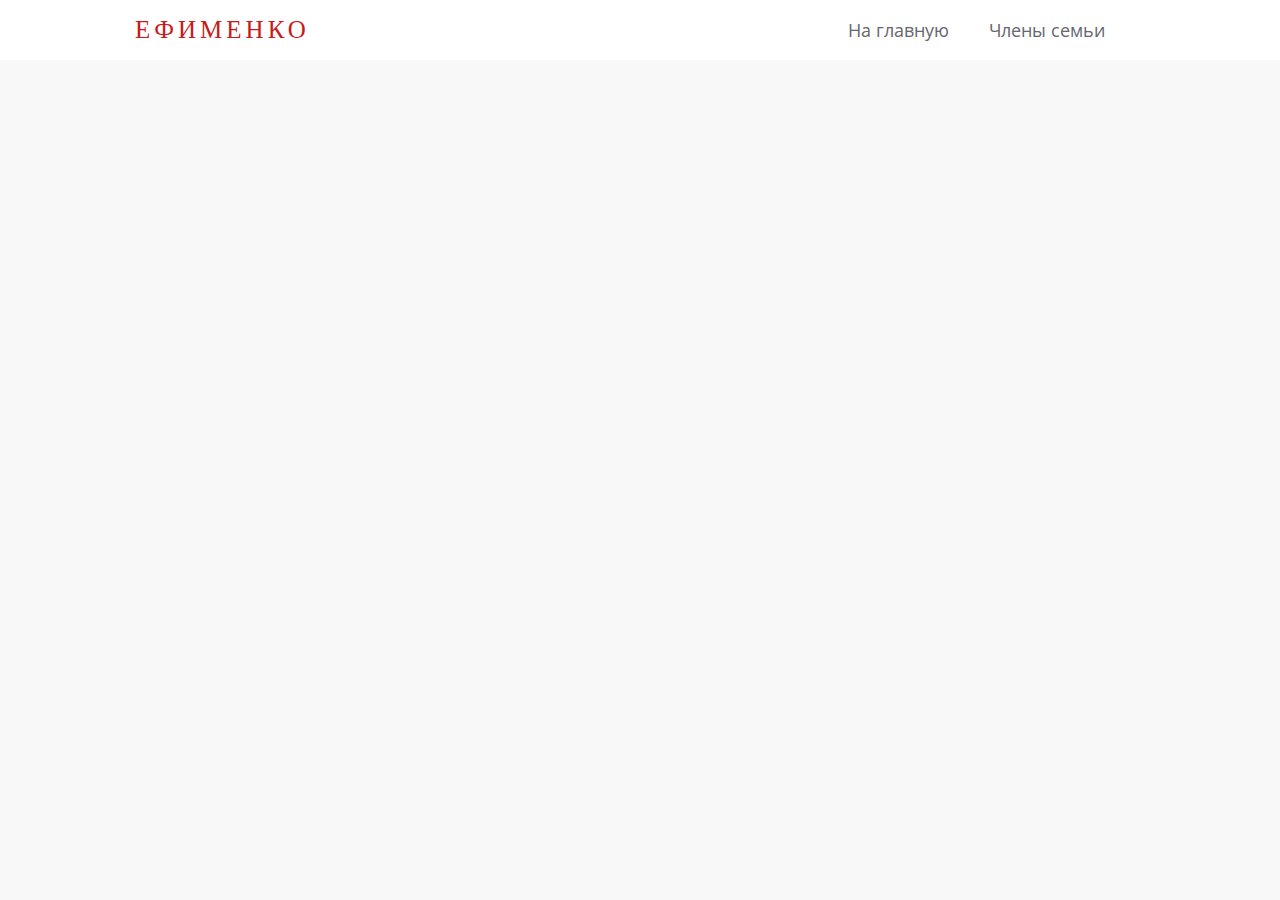
==== Family__album.html @ 58ba0027 "feat: add an about page" ====
<!DOCTYPE html>
<html lang="en">
<head>
    <meta charset="UTF-8">
    <meta http-equiv="X-UA-Compatible" content="IE=edge">
    <meta name="viewport" content="width=device-width, initial-scale=1.0">
    <link rel="stylesheet" type="text/css" href="../css/style_album.css">
    <link href="https://fonts.googleapis.com/css2?family=Roboto:ital,wght@0,400;0,700;1,400;1,700&display=swap" rel="stylesheet"> 
    <link href="https://fonts.googleapis.com/css2?family=Open+Sans:ital,wght@1,300&family=Roboto:ital,wght@0,400;0,700;1,400;1,700&display=swap" rel="stylesheet"> 
    <link href="https://fonts.googleapis.com/css2?family=Open+Sans:wght@300&family=Roboto:ital,wght@0,400;0,700;1,400;1,700&family=Varela+Round&display=swap" rel="stylesheet">
    <link href="https://fonts.googleapis.com/css2?family=Alata&family=Oswald:wght@300;400&family=Roboto:wght@100;300;400&display=swap" rel="stylesheet"> 
    <title>Семейный альбом</title>
</head>
<body>
    <header class="header">
        <div class="container">
            <div class="header__inner">
                <div class="header__logo">
                    Ефименко
                </div>
                <nav class="nav">
                    <div class="nav__link">
                        <a href="../html/index.html"  class="text" target="_blank" > На главную</a> 

                    </div>
                    <div class="nav__link"> 
                        <a href="../html/family__members.html"  class="text" target="_blank" > Члены семьи</a> 
                    </div>
                </nav>
            </div>
        </div>
    </header>
    
</body>
</html>
---- css/style_album.css ----
*
{
	box-sizing: border-box;
}
h1, h2, h3, h4, h5, h6
{
	margin: 0 auto;
}
body
{
    background-color: #F8F8F8;
	margin: 0px 0px;
}
a
{
    text-decoration: none;
}
.text
{
	text-decoration: none;
	color: #676770;
	font-family: 'Open Sans';
	font-style: normal;
	font-weight: 400;
	font-size: 18px;
	line-height: 20px;
	text-decoration: none;
	transition: color .1s linear;
    transition: font-size 0.3s ease-out;

}
.text:hover
{
	color: #2385db;
    font-size: 21px;

}

.container
{
	width: 100%;
	max-width: 1440px;
	margin: 0 auto;
	padding: 0 135px;

}
/*Header*/
.header
{
    background-color: white;
	width: 100%;
	z-index: 1000;
}
.header__inner
{

	padding:15px 0;
	display: flex;
	justify-content: space-between;
	width: 100%;
	height: 60px;
}
.header__logo
{
    cursor: default;
    font-family: 'Alata';
	font-style: normal;
	font-weight: 400;
	font-size: 25px;
	line-height: 25px;
	letter-spacing: 4px;
	text-transform: uppercase;

	color: #ca1a1a;

}
/*Nav*/
.nav
{
    display: flex;
}
.nav__link
{
    cursor: default;
    padding:5px 0;
    margin-right: 40px;
	
}

/*features*/
.features
{
	width: 100%;
	z-index: 1000;
}
.features__inner
{
    padding-top: 130px;
	display: flex;
    flex-wrap: wrap;

}
.color
{
    width: 90%;
    background-color: white;
    border-radius: 10px;
    padding: 15px 15px;
}

.anketa
{
    align-items: center;
    padding-bottom: 50px;
    width: 33.33%;
}
@media screen and (max-width:1250px)
{
    .container
{
	width: 100%;
	max-width: 1440px;
	margin: 0 auto;
	padding: 0 50px;

}
}
@media screen and (max-width:1110px)
{
    .anketa
{
    align-items: center;
    padding-bottom: 50px;
    width: 50%;
}
}
@media screen and (max-width:755px)
{
    .container
{
	width: 100%;
	max-width: 1440px;
	margin: 0 auto;
	padding: 0 60px;

}
    img
{
   width: 100%;
   object-fit: cover;

}
    .anketa
{
    align-items: center;
    padding-bottom: 50px;
    width: 100%;
}
.color
{
    width: 100%;
    background-color: white;
    border-radius: 10px;
    padding: 15px 15px;
}

}
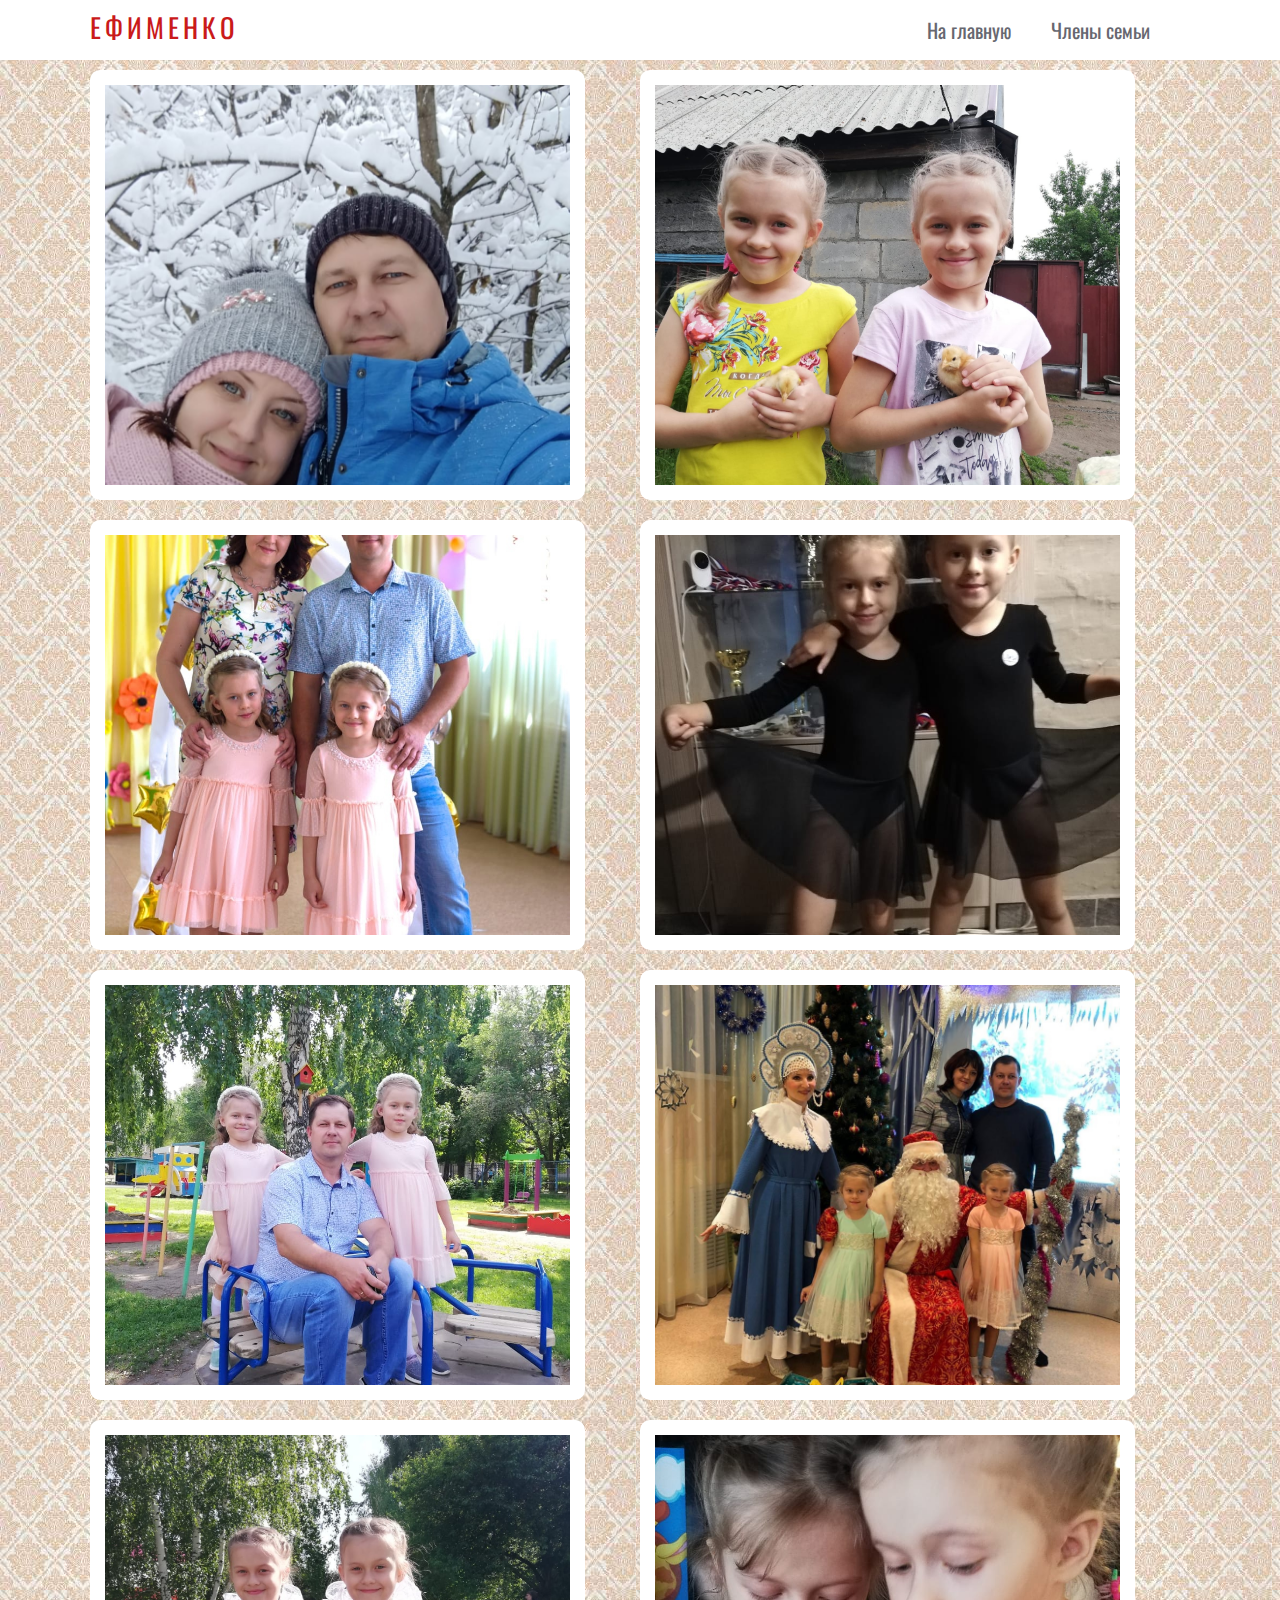
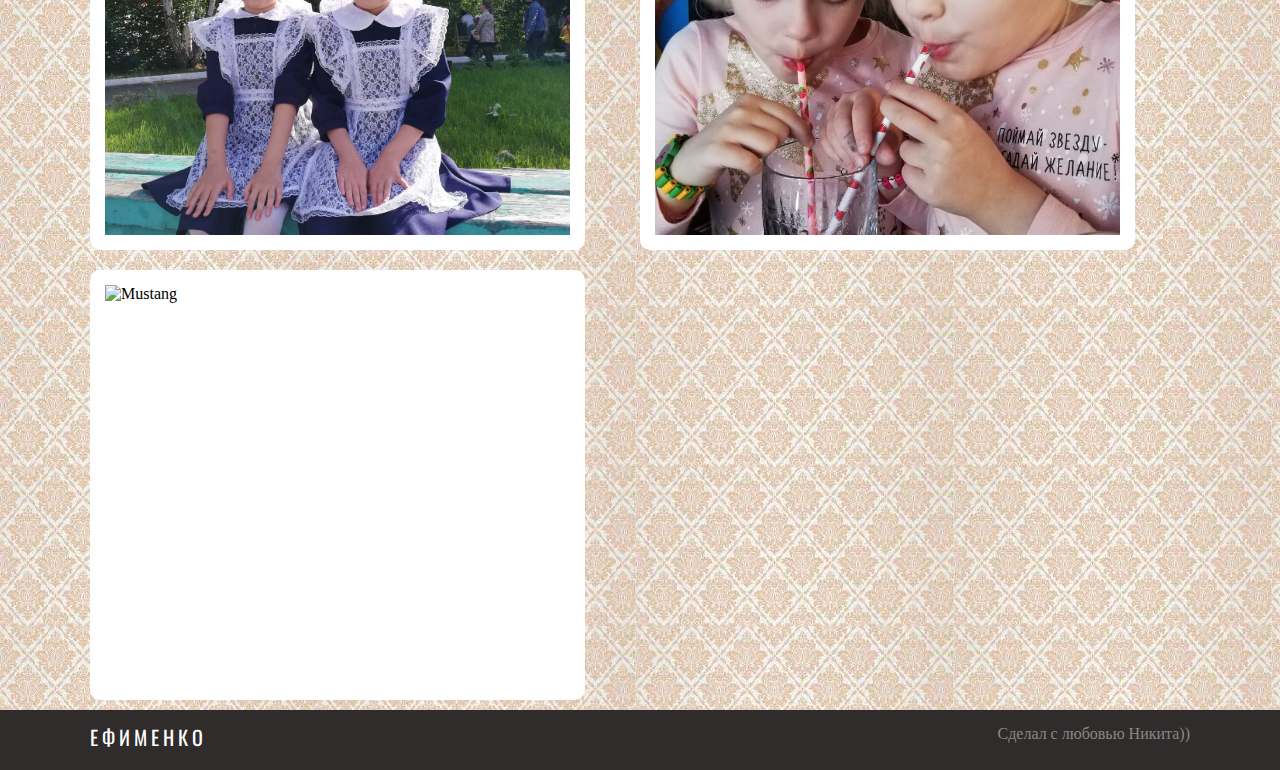
==== commit 0b7161ce: "feat: add an about page" ====
--- a/Family__album.html
+++ b/Family__album.html
@@ -4,11 +4,16 @@
     <meta charset="UTF-8">
     <meta http-equiv="X-UA-Compatible" content="IE=edge">
     <meta name="viewport" content="width=device-width, initial-scale=1.0">
-    <link rel="stylesheet" type="text/css" href="../css/style_album.css">
+    <link rel="stylesheet" type="text/css" href="style_album.css">
     <link href="https://fonts.googleapis.com/css2?family=Roboto:ital,wght@0,400;0,700;1,400;1,700&display=swap" rel="stylesheet"> 
     <link href="https://fonts.googleapis.com/css2?family=Open+Sans:ital,wght@1,300&family=Roboto:ital,wght@0,400;0,700;1,400;1,700&display=swap" rel="stylesheet"> 
     <link href="https://fonts.googleapis.com/css2?family=Open+Sans:wght@300&family=Roboto:ital,wght@0,400;0,700;1,400;1,700&family=Varela+Round&display=swap" rel="stylesheet">
     <link href="https://fonts.googleapis.com/css2?family=Alata&family=Oswald:wght@300;400&family=Roboto:wght@100;300;400&display=swap" rel="stylesheet"> 
+
+    <link type="image/ico" href="icon.ico" rel="shortcut icon">
+    <link type="image/ico" href="icon.ico" rel="icon">
+
+
     <title>Семейный альбом</title>
 </head>
 <body>
@@ -20,16 +25,134 @@
                 </div>
                 <nav class="nav">
                     <div class="nav__link">
-                        <a href="../html/index.html"  class="text" target="_blank" > На главную</a> 
+                        <a href="index.html"  class="text" > На главную</a> 
 
                     </div>
+                    <div class="line"></div>
                     <div class="nav__link"> 
-                        <a href="../html/family__members.html"  class="text" target="_blank" > Члены семьи</a> 
+                        <a href="family__members.html"  class="text" > Члены семьи</a> 
                     </div>
                 </nav>
             </div>
         </div>
     </header>
-    
+
+
+<div class="container">
+    <div class="gallery">
+        <div class="color">
+            <div class="gallery__card">
+                <img
+                class="gallery__card__pic"
+                src="../img/1.jpg"
+                alt="BMW"
+                />
+            </div>
+        </div>
+        <div class="color">
+      <div class="gallery__card">
+        <img
+          class="gallery__card__pic"
+          src="../img/2.jpg"
+          alt="Mercedes"
+        />
+      </div>
+      </div>
+      <div class="color">
+      <div class="gallery__card">
+        <img
+          class="gallery__card__pic"
+          src="../img/3.jpg"
+          alt="Toyota"
+        />
+      </div>
+      </div>
+      <div class="color">
+      <div class="gallery__card">
+        <img
+          class="gallery__card__pic"
+          src="../img/4.jpg"
+          alt="Mitsubisi"
+        />
+      </div>
+      </div>
+      <div class="color">
+      <div class="gallery__card">
+        <img
+          class="gallery__card__pic"
+          src="../img/5.jpg"
+          alt="Hyndai"
+        />
+      </div>
+      </div>
+      <div class="color">
+      <div class="gallery__card">
+        <img
+          class="gallery__card__pic"
+          src="../img/6.jpg"
+          alt="KIA"
+        />
+      </div>
+      </div>
+      <div class="color">
+      <div class="gallery__card">
+        <img
+          class="gallery__card__pic"
+          src="../img/7.jpg"
+          alt="HAVAL"
+        />
+      </div>
+      </div>
+      <div class="color">
+      <div class="gallery__card">
+        <img
+          class="gallery__card__pic"
+          src="../img/8.jpg"
+          alt="Ford"
+        />
+      </div>
+      </div>
+      <div class="color">
+      <div class="gallery__card">
+        <img
+          class="gallery__card__pic"
+          src="../img/9.jpg"
+          alt="Mustang"
+        />
+      </div>
+    </div>
+    </div>
+
+    <div class="slider">
+      <div class="slider__container">
+        <button class="slider__btn slider__btn_left">
+          <i class="fas fa-chevron-left"></i>
+        </button>
+        <button class="slider__btn slider__btn_right">
+          <i class="fas fa-chevron-right"></i>
+        </button>
+      </div>
+      <button class="slider__close">
+        <i class="far fa-times-circle"></i>
+      </button>
+    </div>
+
+    <script
+      src="https://kit.fontawesome.com/fce9a50d02.js"
+      crossorigin="anonymous"
+    ></script>
+    <script src="app.js"></script>
+</div>
+
+
+    <div class="end">
+        <div class="container">
+            <div class="bruh">
+                <div class="end_text">Ефименко</div>
+                <div class="end_end">Сделал с любовью Никита))</div>
+            </div>
+        </div>
+    </div>
+
 </body>
 </html>--- a/style_album.css
+++ b/style_album.css
@@ -0,0 +1,423 @@
+*
+{
+	box-sizing: border-box;
+}
+h1, h2, h3, h4, h5, h6
+{
+	margin: 0 auto;
+}
+body
+{
+	background: url(index.jpg);
+   /* background-color: #F8F8F8;*/
+	margin: 0px 0px;
+}
+a
+{
+    text-decoration: none;
+}
+.text
+{
+	text-decoration: none;
+	color: #676770;
+	font-family: 'Oswald';
+	font-style: normal;
+	font-weight: 400;
+	font-size: 20px;
+	line-height: 20px;
+	text-decoration: none;
+	transition: color .1s linear;
+    transition: font-size 0.3s ease-out;
+
+}
+.text:hover
+{
+	color: #2385db;
+    font-size: 21px;
+
+}
+
+.container
+{
+	width: 100%;
+	max-width: 1440px;
+	margin: 0 auto;
+	padding: 0 90px;
+
+}
+/*Header*/
+.header
+{
+    background-color: white;
+	width: 100%;
+	z-index: 1000;
+}
+.header__inner
+{
+
+	padding:15px 0;
+	display: flex;
+	flex-wrap: wrap;
+	justify-content: space-between;
+	width: 100%;
+	height: 60px;
+}
+.header__logo
+{
+    cursor: default;
+    font-family: 'Oswald';
+	font-style: normal;
+	font-weight: 400;
+	font-size: 27px;
+	line-height: 25px;
+	letter-spacing: 4px;
+	text-transform: uppercase;
+
+	color: #ca1a1a;
+
+}
+/*Nav*/
+.nav
+{
+    display: flex;
+}
+.nav__link
+{
+    cursor: default;
+    padding:5px 0;
+    margin-right: 40px;
+	
+}
+/*End*/
+.end
+{
+	padding-top: 15px;
+	background-color: #302c2c;
+	width: 100%;
+	height: 60px;
+}
+.end_text
+{
+
+    font-family: 'Oswald';
+	font-style: normal;
+	font-weight: 400;
+	font-size: 20px;
+	line-height: 25px;
+	letter-spacing: 4px;
+	text-transform: uppercase;
+
+	color:white;
+}
+.end_end
+{
+	color: #8a8787;
+}
+.bruh
+{
+	display: flex;
+	flex-wrap: wrap;
+	justify-content: space-between;
+}
+/*Gallery*/
+.color
+{
+    margin: 10px 0;
+    width: 90%;
+    background-color: rgb(207, 57, 57);
+    border-radius: 10px;
+    padding: 15px 15px;
+}
+.gallery {
+    width: 100%;
+    display: grid;
+    grid-template-columns: repeat(auto-fit, minmax(400px, 1fr));
+  }
+  
+  .gallery__card {
+    position: relative;
+    height: 400px;
+    cursor: pointer;
+    overflow: hidden;
+  }
+  
+  .gallery__card__pic {
+    position: absolute;
+    width: 100%;
+    height: 100%;
+    object-fit: cover;
+    transition: 0.2s;
+  }
+  
+  .gallery__card:hover .gallery__card__pic {
+    transform: scale(1.1);
+  }
+  
+  .slider {
+    opacity: 0;
+    position: fixed;
+    top: 0;
+    left: 0;
+    width: 100%;
+    height: 100%;
+    background: rgba(0, 0, 0, 0.5);
+    pointer-events: none;
+  }
+  
+  .active {
+    opacity: 1;
+    pointer-events: all;
+  }
+  
+  .slider__container {
+    position: relative;
+    top: 50%;
+    left: 50%;
+    transform: translate(-50%, -50%);
+    background-color: #fff;
+    width: 80vw;
+    height: 80vh;
+  }
+  
+  .slider__btn {
+    position: absolute;
+    top: 50%;
+    transform: translateY(-50%);
+    background: none;
+    border: none;
+    padding: 20px;
+    font-size: 30px;
+    z-index: 10;
+  }
+  
+  .slider__btn_left {
+    left: 25px;
+  }
+  
+  .slider__btn_right {
+    right: 25px;
+  }
+  
+  .slider__close {
+    position: absolute;
+    right: 0;
+    top: 0;
+    font-size: 30px;
+    padding: 20px;
+    color: #fff;
+    background: none;
+    border: none;
+  }
+@media screen and (max-width:1000px)
+{
+	.container
+{
+	width: 100%;
+	max-width: 1440px;
+	margin: 0 auto;
+	padding: 0 50px;
+
+}
+
+}
+@media screen and (max-width:700px)
+{
+	.text
+	{
+		text-decoration: none;
+		color: #676770;
+		font-family: 'Open Sans';
+		font-style: normal;
+		font-weight: 400;
+		font-size: 14px;
+		line-height: 20px;
+		text-decoration: none;
+		transition: color .1s linear;
+		transition: font-size 0.3s ease-out;
+	
+	}
+	.text:hover
+	{
+		color: #2385db;
+		font-size: 17px;
+	
+	}
+}
+@media screen and (max-width:650px)
+{
+	.line
+	{
+		margin: 10px 0	;
+		width: 100%;
+		border-top: 1px solid black;
+	}
+	.header__inner
+	{
+		margin-bottom: 60px;
+	}
+	.nav
+	{
+		padding: 5px 5px;
+		margin-top: 22px;
+		text-align: center;
+		background-color: white;
+		display: flex;
+		flex-wrap: wrap;
+		width: 100%;
+		border-radius: 20px;
+	}
+	.nav__link
+	{
+
+		text-align: center;
+		width: 100%;
+		margin-right: 0;
+	}
+	
+	.features
+	{
+		margin-top: 100px;
+		z-index: 1001;
+		padding: 22px 0;
+		width: 100%;
+		height: 809px;
+		background: url(../img/2.jpg)  no-repeat center/cover;
+
+	}
+	body 
+	{
+		background-color: white;
+	}
+}
+@media screen and (max-width:550px)
+{
+	
+	.header__logo
+{
+	width: 100%;
+	text-align: center;
+    cursor: default;
+    font-family: 'Alata';
+	font-style: normal;
+	font-weight: 400;
+	font-size: 25px;
+	line-height: 25px;
+	letter-spacing: 4px;
+	text-transform: uppercase;
+
+	color: #ca1a1a;
+
+}
+.end
+{
+	text-align: center;
+	padding-top: 15px;
+	background-color: #302c2c;
+	width: 100%;
+	height: 80px;
+}
+.end_text
+{
+	
+	width: 100%;
+	padding-bottom: 15px;
+    font-family: 'Oswald';
+	font-style: normal;
+	font-weight: 400;
+	font-size: 20px;
+	line-height: 25px;
+	letter-spacing: 4px;
+	text-transform: uppercase;
+
+	color:white;
+}
+.end_end
+{
+	width: 100%;
+	color: #8a8787;
+}
+}
+/*features*/
+.features
+{
+	width: 100%;
+	z-index: 1000;
+}
+.features__inner
+{
+    padding-top: 130px;
+	display: flex;
+    flex-wrap: wrap;
+
+}
+.color
+{
+    width: 90%;
+    background-color: white;
+    border-radius: 10px;
+    padding: 15px 15px;
+}
+
+.anketa
+{
+    align-items: center;
+    padding-bottom: 50px;
+    width: 33.33%;
+}
+@media screen and (max-width:1250px)
+{
+    .container
+{
+	width: 100%;
+	max-width: 1440px;
+	margin: 0 auto;
+	padding: 0 50px;
+
+}
+}
+@media screen and (max-width:1110px)
+{
+    .anketa
+{
+    align-items: center;
+    padding-bottom: 50px;
+    width: 50%;
+}
+}
+@media screen and (max-width:755px)
+{
+    .container
+{
+	width: 100%;
+	max-width: 1440px;
+	margin: 0 auto;
+	padding: 0 60px;
+
+}
+    img
+{
+   width: 100%;
+   object-fit: cover;
+
+}
+    .anketa
+{
+    align-items: center;
+    padding-bottom: 50px;
+    width: 100%;
+}
+.color
+{
+    width: 100%;
+    background-color: white;
+    border-radius: 10px;
+    padding: 15px 15px;
+}
+
+}
+
+
+
+
+
+
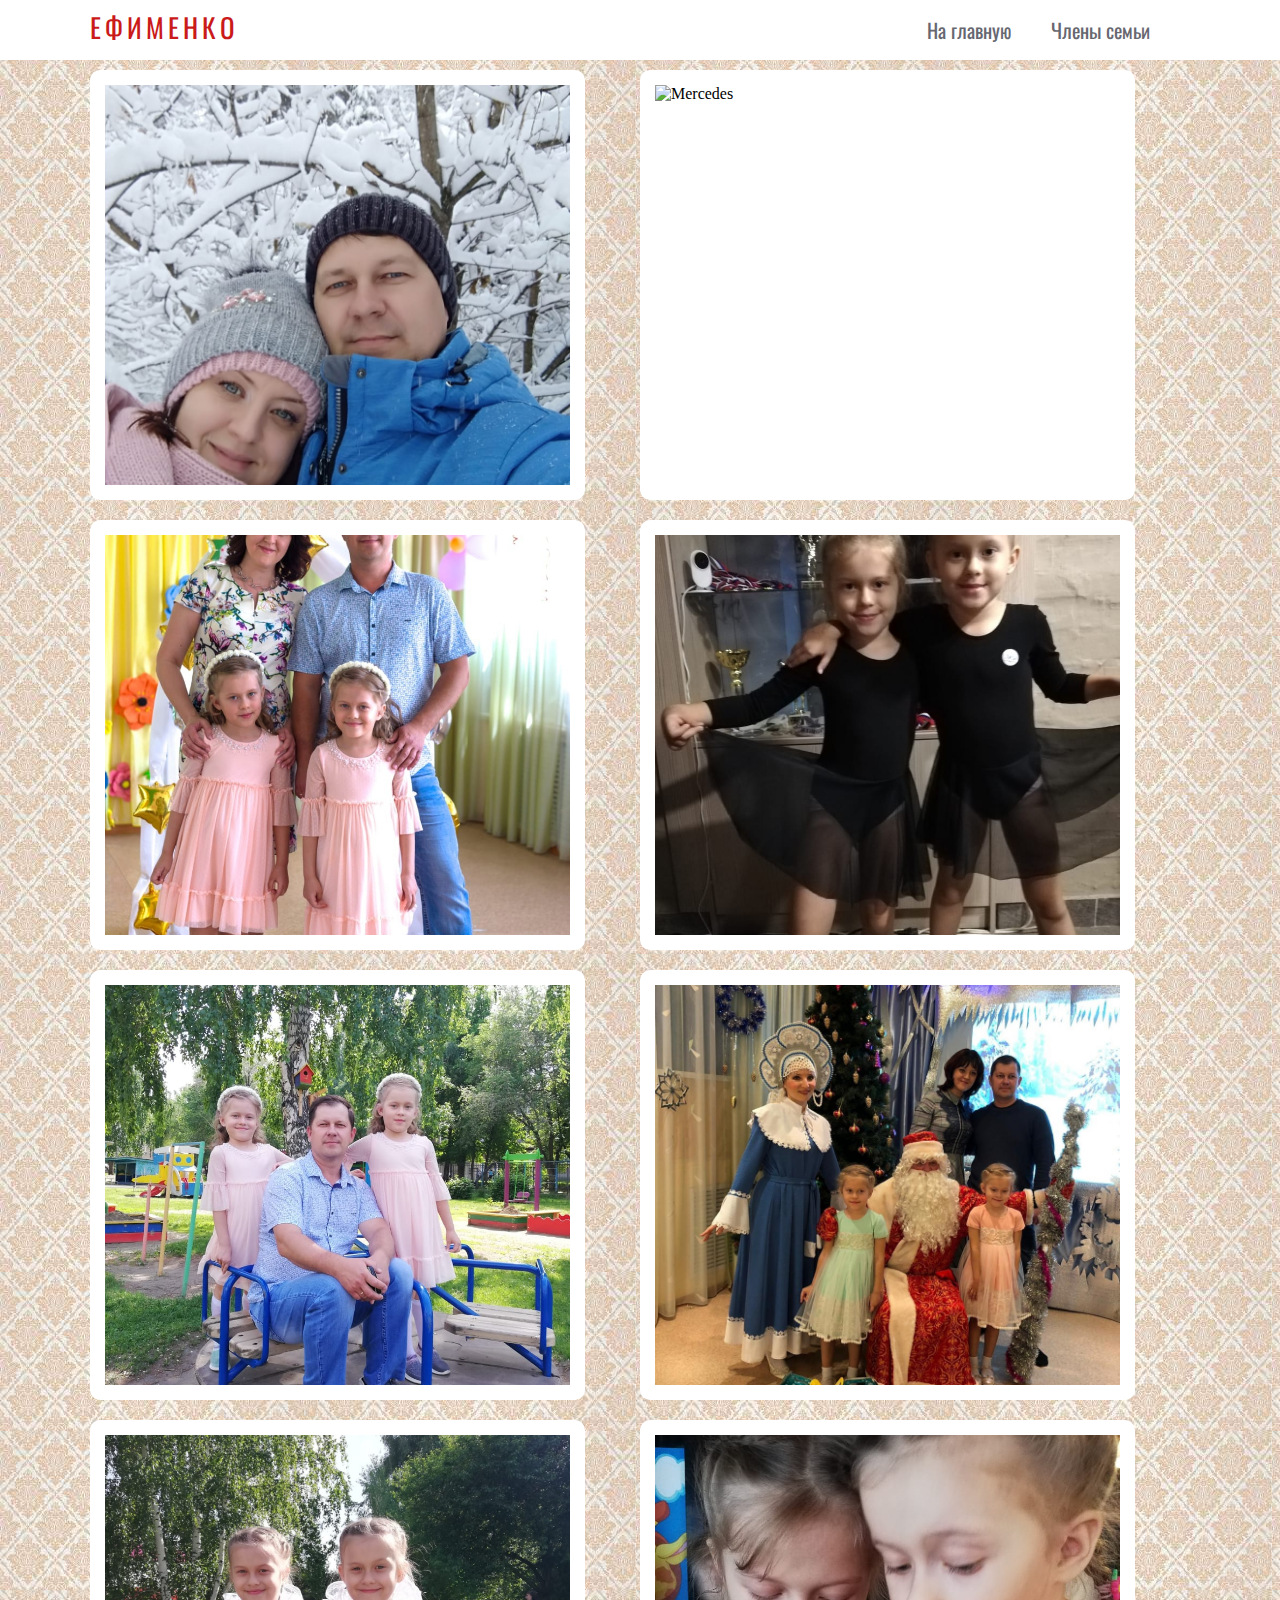
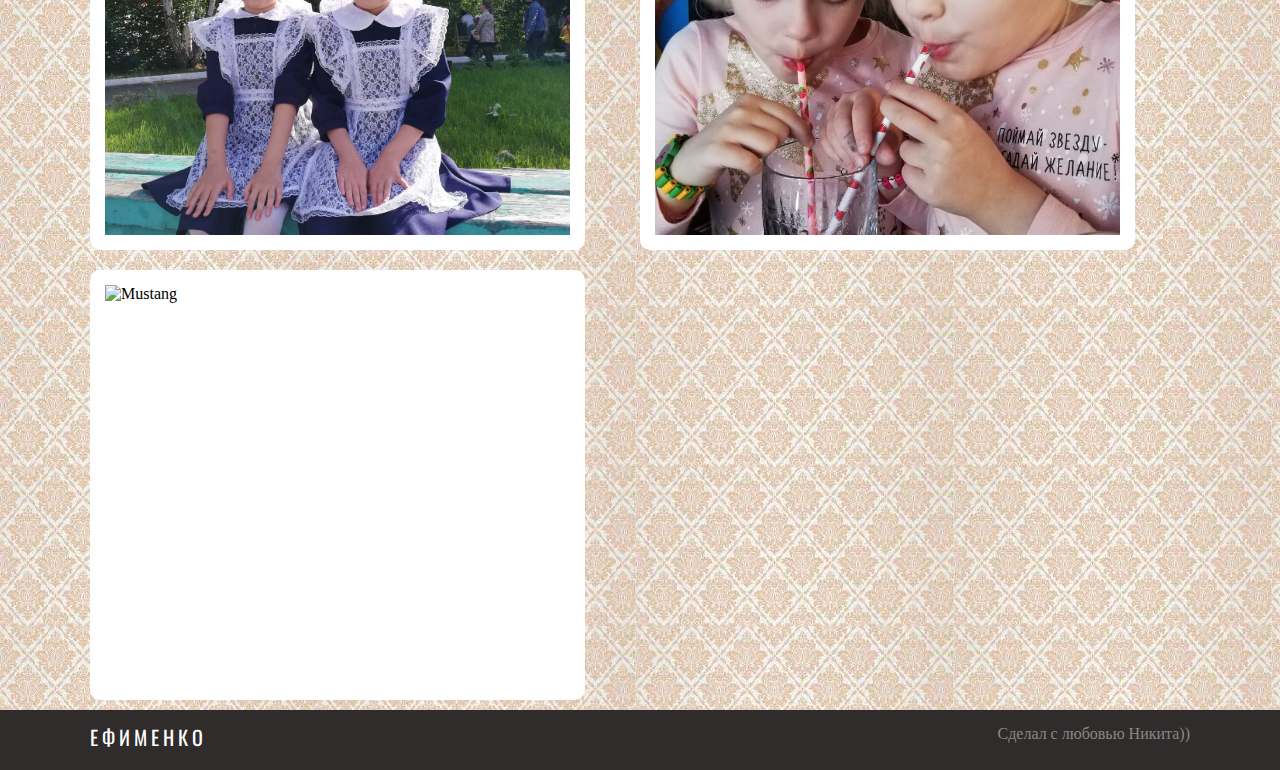
==== commit 086415fa: "feat: add an about page" ====
--- a/Family__album.html
+++ b/Family__album.html
@@ -53,7 +53,7 @@
       <div class="gallery__card">
         <img
           class="gallery__card__pic"
-          src="../img/2.jpg"
+          src="../img/2.1.jpg"
           alt="Mercedes"
         />
       </div>
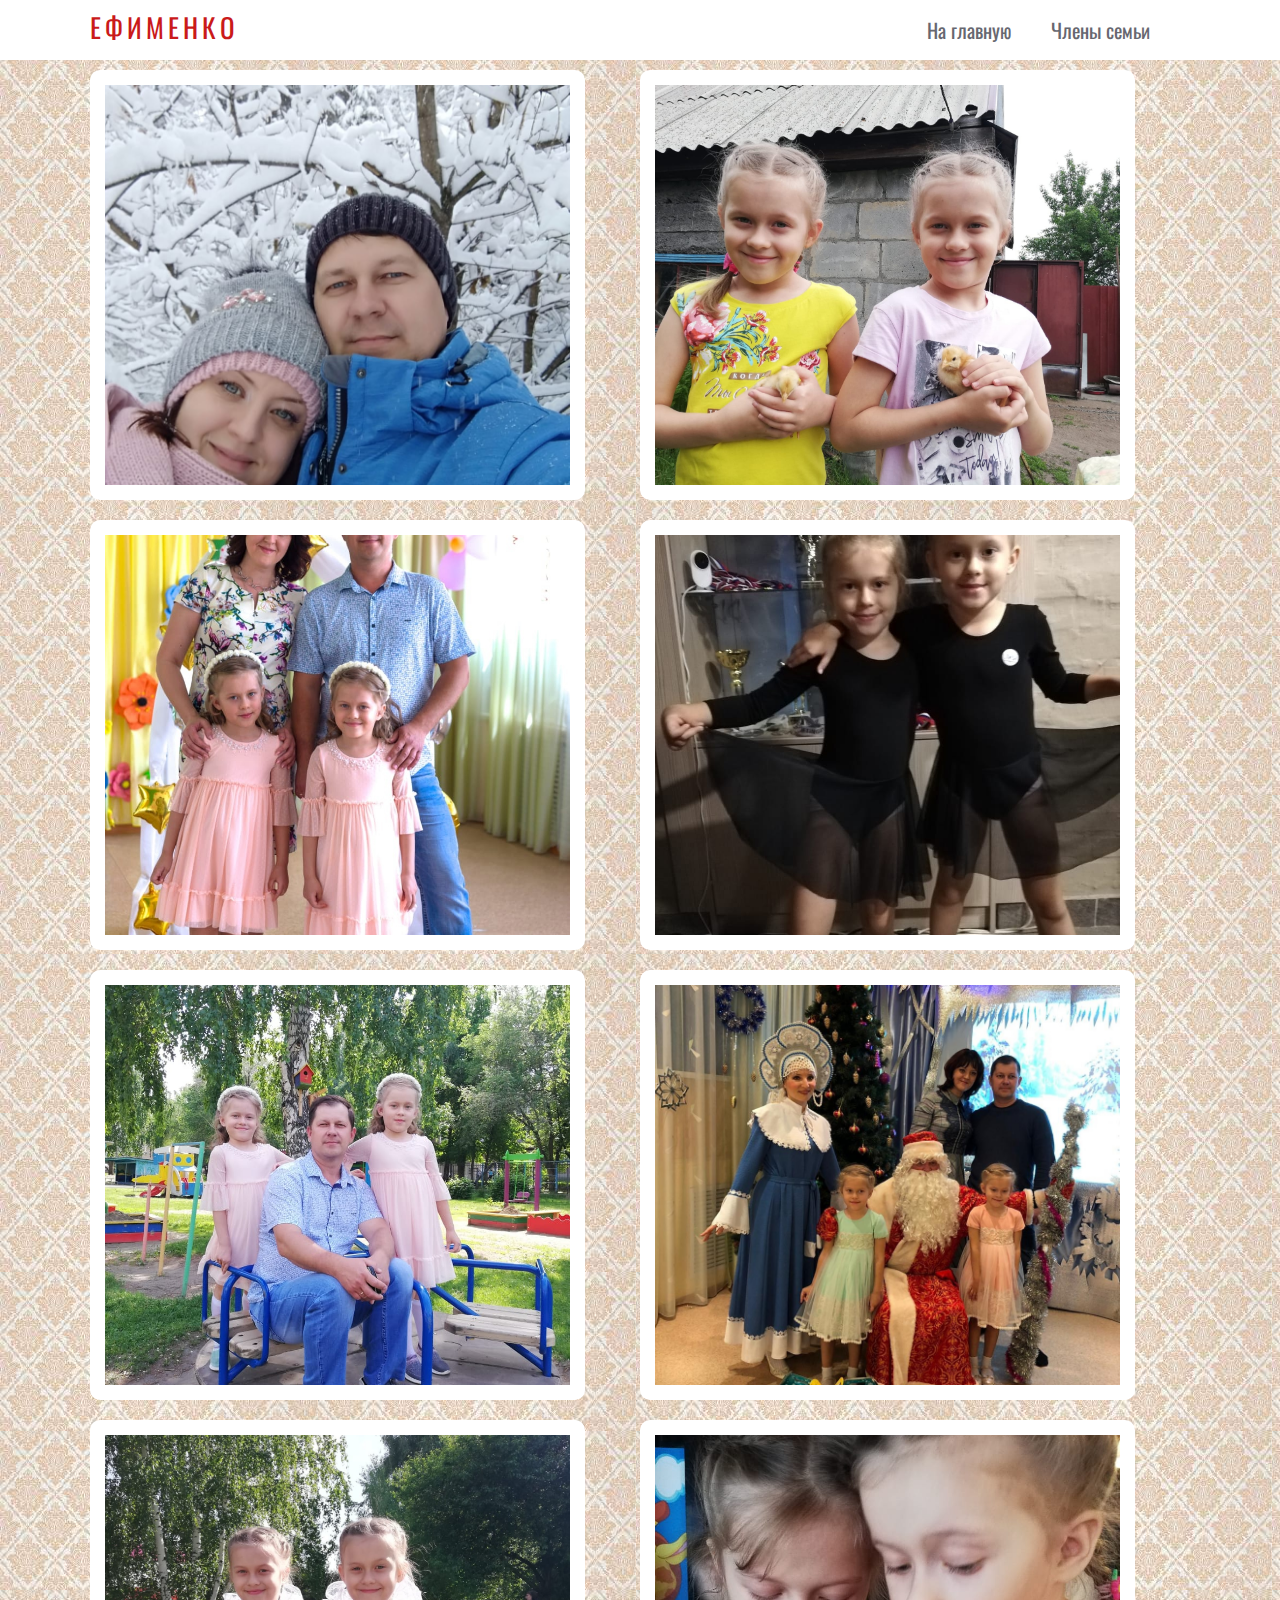
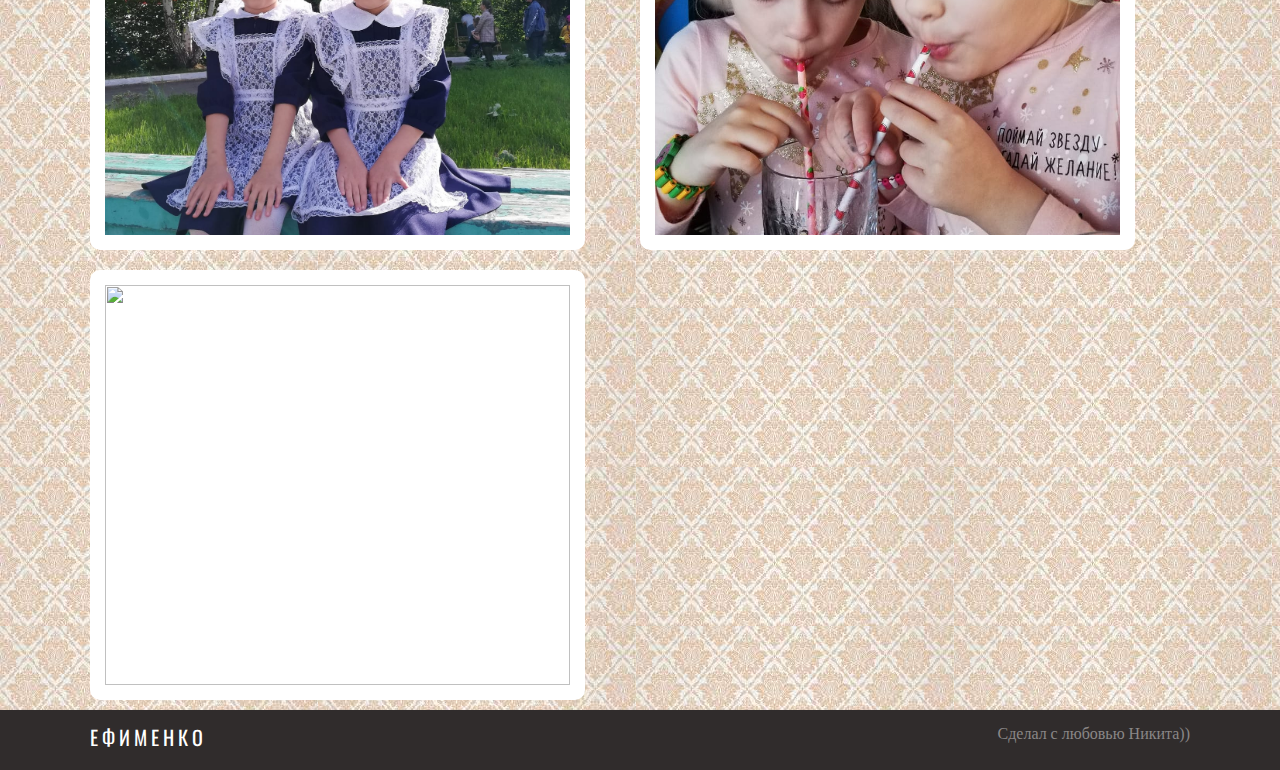
==== commit 65b4fa60: "feat: add an about page" ====
--- a/Family__album.html
+++ b/Family__album.html
@@ -44,8 +44,8 @@
             <div class="gallery__card">
                 <img
                 class="gallery__card__pic"
-                src="../img/1.jpg"
-                alt="BMW"
+                src="1.jpg"
+
                 />
             </div>
         </div>
@@ -53,8 +53,8 @@
       <div class="gallery__card">
         <img
           class="gallery__card__pic"
-          src="../img/2.1.jpg"
-          alt="Mercedes"
+          src="2.1.jpg"
+
         />
       </div>
       </div>
@@ -62,8 +62,8 @@
       <div class="gallery__card">
         <img
           class="gallery__card__pic"
-          src="../img/3.jpg"
-          alt="Toyota"
+          src="3.jpg"
+
         />
       </div>
       </div>
@@ -71,8 +71,8 @@
       <div class="gallery__card">
         <img
           class="gallery__card__pic"
-          src="../img/4.jpg"
-          alt="Mitsubisi"
+          src="4.jpg"
+
         />
       </div>
       </div>
@@ -80,8 +80,8 @@
       <div class="gallery__card">
         <img
           class="gallery__card__pic"
-          src="../img/5.jpg"
-          alt="Hyndai"
+          src="5.jpg"
+
         />
       </div>
       </div>
@@ -89,8 +89,8 @@
       <div class="gallery__card">
         <img
           class="gallery__card__pic"
-          src="../img/6.jpg"
-          alt="KIA"
+          src="6.jpg"
+
         />
       </div>
       </div>
@@ -98,8 +98,8 @@
       <div class="gallery__card">
         <img
           class="gallery__card__pic"
-          src="../img/7.jpg"
-          alt="HAVAL"
+          src="7.jpg"
+
         />
       </div>
       </div>
@@ -107,8 +107,8 @@
       <div class="gallery__card">
         <img
           class="gallery__card__pic"
-          src="../img/8.jpg"
-          alt="Ford"
+          src="8.jpg"
+
         />
       </div>
       </div>
@@ -116,8 +116,8 @@
       <div class="gallery__card">
         <img
           class="gallery__card__pic"
-          src="../img/9.jpg"
-          alt="Mustang"
+          src="9.jpg"
+
         />
       </div>
     </div>
